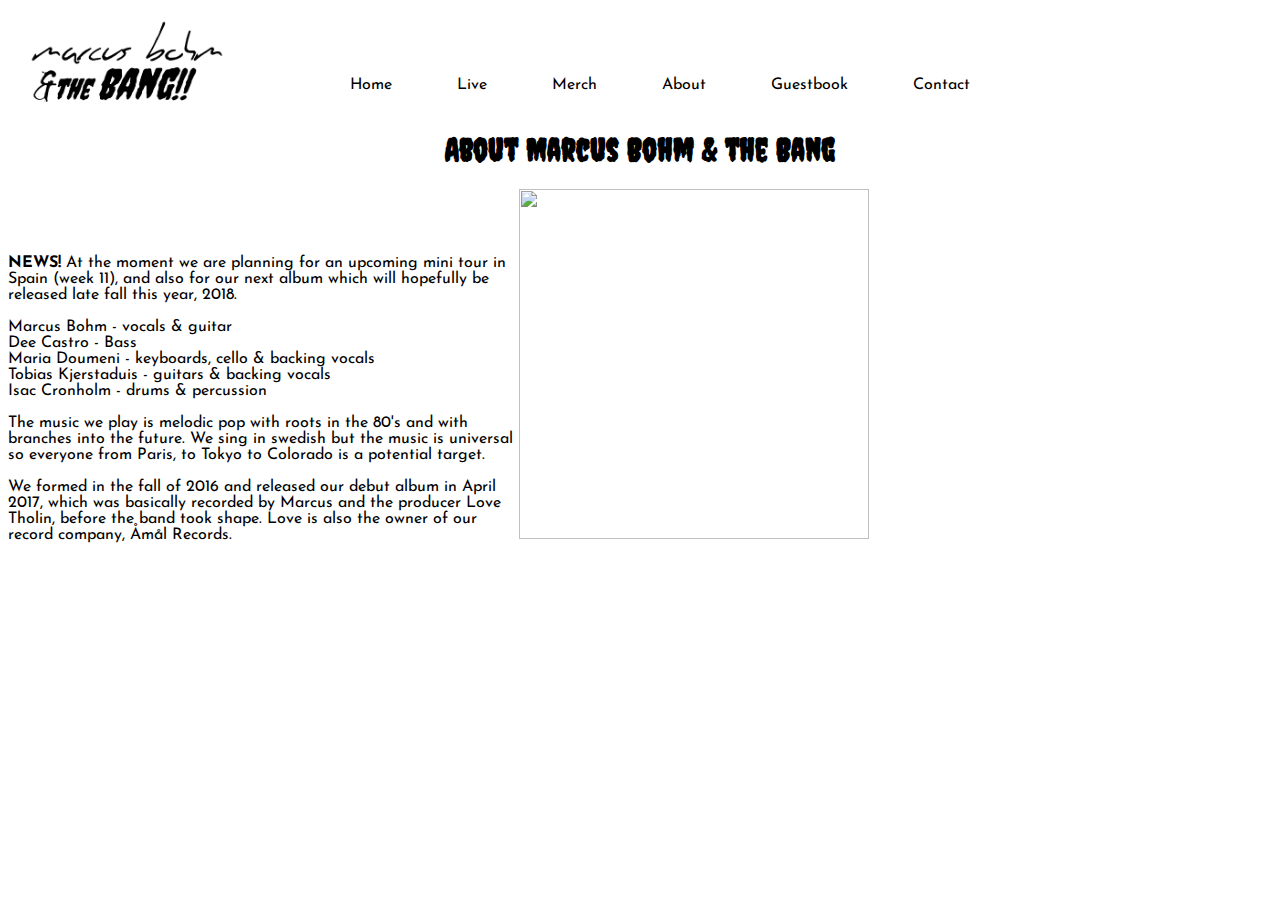
==== about.html @ 6e166c68 "pics" ====
<!DOCTYPE html>
<html lang="en">
  <head>
    <meta charset="utf-8">
		<meta name="viewport" content="width=device-width, initial-scale=1.0">
		<script type="text/javascript" src="https://code.jquery.com/jquery-1.7.1.min.js"></script>
		<script src="script.js" type="text/javascript"></script>
    <title>MB	&amp; the Bang</title>
		<link rel="stylesheet" href="https://cdnjs.cloudflare.com/ajax/libs/font-awesome/4.7.0/css/font-awesome.min.css">	
		<link rel="icon" type="image/png" href="favicon-32x32.png" sizes="32x32" />
		<link rel="stylesheet" type="text/css" href="style.css">
		<link rel="icon" type="image/png" href="favicon-16x16.png" sizes="16x16" />	
  </head>
	
  <body id="about">
		
		<div id="wrapper">
			<header>
				<a href="index.html"><img src="../Pics/banglogo4.jpg" style="width: 200px; height: 100px;"/></a>
			</header>

			<ul id="nav">
				<li><a href="index.html" class="home">Home</a></li>
				<li><a href="live.html" class="live">Live</a></li>
				<li><a href="merch.html" class="merch">Merch</a></li>
				<li><a href="about.html" class="about">About</a></li>
				<li><a href="guestbook.html" class="guestbook">Guestbook</a></li>
				<li><a href="contact.html" class="contact">Contact</a></li>
			</ul>
			</div>
			<h1>About Marcus Bohm &amp; the Bang</h1>
			<div id="aboutText">
			
			<p>
				<b>NEWS!</b> At the moment we are planning for an upcoming mini tour in Spain (week 11), and also for our next album
				which will hopefully be released late fall this year, 2018.<br><br>
				
				
				Marcus Bohm - vocals &amp; guitar<br>
				Dee Castro - Bass<br>
				Maria Doumeni - keyboards, cello &amp; backing vocals<br>
				Tobias Kjerstaduis - guitars &amp; backing vocals<br>
				Isac Cronholm - drums &amp; percussion<br><br>
				
				The music we play is melodic pop with roots in the 80's and with branches into the future. We sing in swedish
				but the music is universal so everyone from Paris, to Tokyo to Colorado is a potential target. <br><br>
				We formed in the fall of 2016 and released our debut album in April 2017, which was basically recorded by Marcus 
				and the producer Love Tholin, before the band took shape. Love is also the owner of our record company, Åmål Records. 
			</p>
			</div>
		
		<div id="aboutPic">
			<img src="Pics/Marcus%20B_GRUPP%20FINAL.jpg" style="width: 350px; height: 350px;">
		</div>
		
		<!--<iframe width="800" height="400" src="https://www.youtube.com/embed/hKPfiei_WXg?list=PLvR0nvXJVzLRa3yg3UnJJJrU6mE2USBjl" frameborder="0" allow="autoplay; encrypted-media" allowfullscreen></iframe>
		
		<iframe src="https://open.spotify.com/embed/artist/5SAvjJWb6wZNB3fXhRpN2u" width="300" height="380" frameborder="0" allowtransparency="true"></iframe>-->
		
		
  </body>
</html>
---- style.css ----
@import url('https://fonts.googleapis.com/css?family=Josefin+Sans');
@import url('https://fonts.googleapis.com/css?family=Creepster');


body {
	overflow: auto;
	font-family: "Josefin Sans";
}

#aboutText {
	text-align: left;
	justify-content: center;
	width: 40%;
	display: inline-block;
}

#aboutPic {
	display: inline-block;
	
}

#entryInput {
	height: 105px;
	width: 200px;
}


.albums {
  width: 15vw;
  height: 15vw;
	border: 2px solid red;
	margin-top: 50%;
	margin-left: 33%;
}

.comingsoon {
  width: 15vw;
  height: 15vw;
	border: 2px solid grey;
	margin-top: 50%;
	margin-right: 33%;
}

p {
	
}

#wrapper {
	margin: 0 auto;
	max-width: 100%;
	width: 98%;
	
}

header {
	min-height: 50px;
	padding: 5px;
	font-family: "Josefin Sans";
}

#nav {
	text-align: center;
	margin-top: -45px;
}
#nav li {
	display: inline;
}

#nav a {
	text-decoration: none; 
	padding:0 30px;
	color: black;
}

/*a:hover, .active {
	color: plum;
}*/

#nav a:active, #nav a:focus, #nav a:hover {
	color: #bd615e; 
}

#nav a.highlite {
	color: #bd615e;
}

.mySlides {
  top: 5;
  z-index: -1;
	opacity: 1;
}

.slidePics {
	width: 1350px;
	height: 740px;
	position: absolute;
	border-radius: 4px;
	padding: 40px 0;
	margin-left: 4%;
}

.centered {
	position: absolute;
	top: 50%;
	left: 50%;
	transform: translate(-50%, -50%);
	font-family: "Creepster";
	font-style: italic;
	color: plum;
	font-size: 45px;
}

#arrowDown {
  position: absolute;
  top: 120%;
  left: 50%;
	font-size: 24px;
}

h1 {
	margin-top: 3%;
	text-align: center;
	font-family: "Creepster"
}

iframe {
	margin-left: 40%;
}

table {
    width: 100%;
    text-align: center;
    display: inline-table;
    border-collapse: collapse;
    
}

table, th, td {
    border: 1px solid black;
   
}

td {
    padding: 10px;
}

th {
    height: 40px;
    background-color: #BD615E;
    font-size: 18px;
}
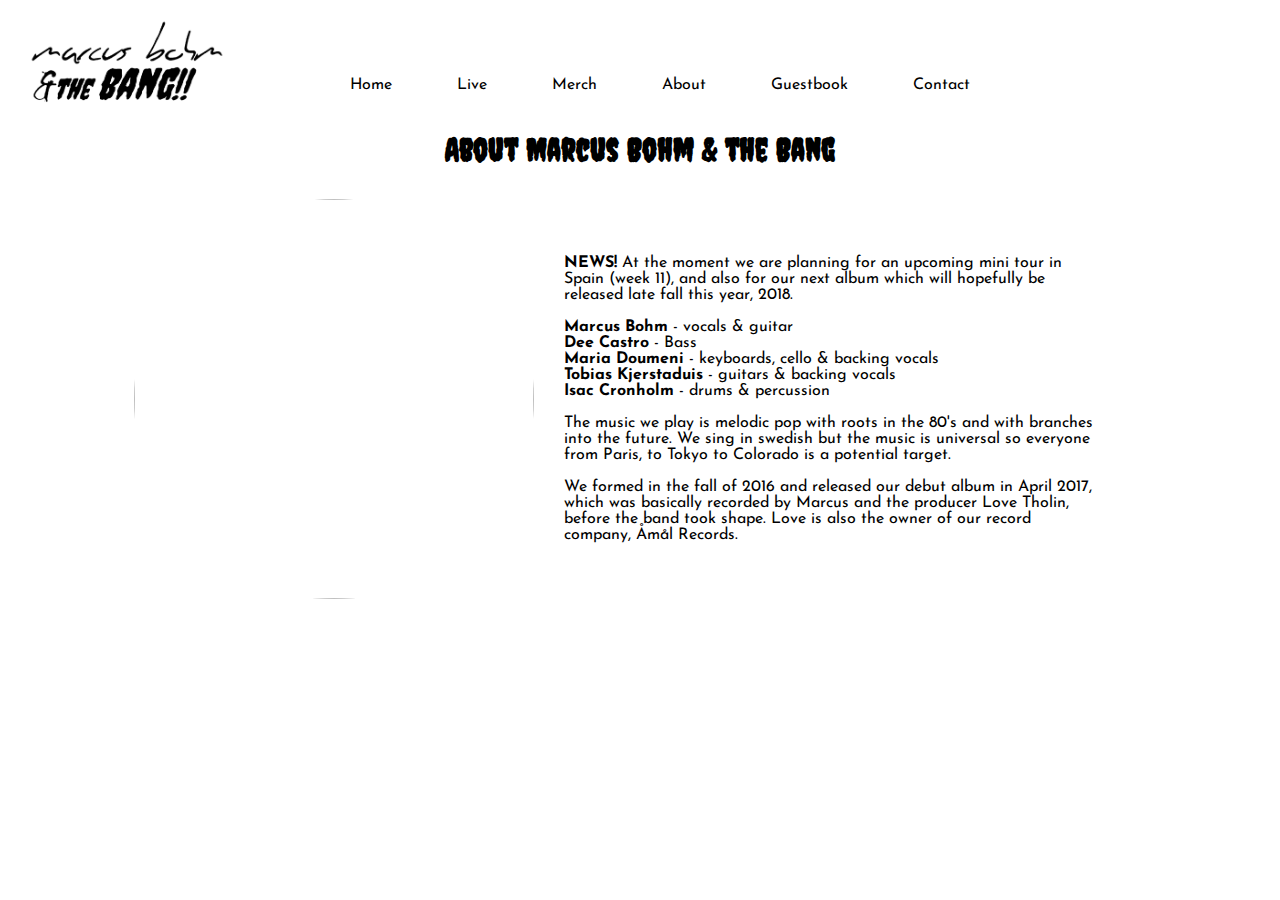
==== commit 0479ee02: "footer etc" ====
--- a/about.html
+++ b/about.html
@@ -16,7 +16,7 @@
 		
 		<div id="wrapper">
 			<header>
-				<a href="index.html"><img src="../Pics/banglogo4.jpg" style="width: 200px; height: 100px;"/></a>
+				<a href="index.html"><img src="Pics/banglogo4.jpg" style="width: 200px; height: 100px;"/></a>
 			</header>
 
 			<ul id="nav">
@@ -28,6 +28,7 @@
 				<li><a href="contact.html" class="contact">Contact</a></li>
 			</ul>
 			</div>
+
 			<h1>About Marcus Bohm &amp; the Bang</h1>
 			<div id="aboutText">
 			
@@ -36,11 +37,11 @@
 				which will hopefully be released late fall this year, 2018.<br><br>
 				
 				
-				Marcus Bohm - vocals &amp; guitar<br>
-				Dee Castro - Bass<br>
-				Maria Doumeni - keyboards, cello &amp; backing vocals<br>
-				Tobias Kjerstaduis - guitars &amp; backing vocals<br>
-				Isac Cronholm - drums &amp; percussion<br><br>
+				<b>Marcus Bohm</b> - vocals &amp; guitar<br>
+				<b>Dee Castro</b> - Bass<br>
+				<b>Maria Doumeni</b> - keyboards, cello &amp; backing vocals<br>
+				<b>Tobias Kjerstaduis</b> - guitars &amp; backing vocals<br>
+				<b>Isac Cronholm</b> - drums &amp; percussion<br><br>
 				
 				The music we play is melodic pop with roots in the 80's and with branches into the future. We sing in swedish
 				but the music is universal so everyone from Paris, to Tokyo to Colorado is a potential target. <br><br>
@@ -50,7 +51,7 @@
 			</div>
 		
 		<div id="aboutPic">
-			<img src="Pics/Marcus%20B_GRUPP%20FINAL.jpg" style="width: 350px; height: 350px;">
+			<img src="Pics/Marcus%20B_GRUPP%20FINAL.jpg" style="width: 400px; height: 400px; border-radius: 50%;">
 		</div>
 		
 		<!--<iframe width="800" height="400" src="https://www.youtube.com/embed/hKPfiei_WXg?list=PLvR0nvXJVzLRa3yg3UnJJJrU6mE2USBjl" frameborder="0" allow="autoplay; encrypted-media" allowfullscreen></iframe>
--- a/style.css
+++ b/style.css
@@ -4,18 +4,24 @@
 
 body {
 	overflow: auto;
-	font-family: "Josefin Sans";
+	font-family: "Josefin Sans";	
+	
 }
 
 #aboutText {
 	text-align: left;
 	justify-content: center;
-	width: 40%;
+	width: 42%;
 	display: inline-block;
+	margin-top: 50px;
 }
 
 #aboutPic {
-	display: inline-block;
+	display: block;
+	margin-left: 10%;
+	margin-right: 30px;
+	float: left;
+	margin-top: 10px;
 	
 }
 
@@ -148,4 +154,14 @@
     height: 40px;
     background-color: #BD615E;
     font-size: 18px;
+}
+
+.footer {
+   position: fixed;
+   left: 0;
+   bottom: 0;
+   width: 100%;
+   background-color: red;
+   color: white;
+   text-align: center;
 }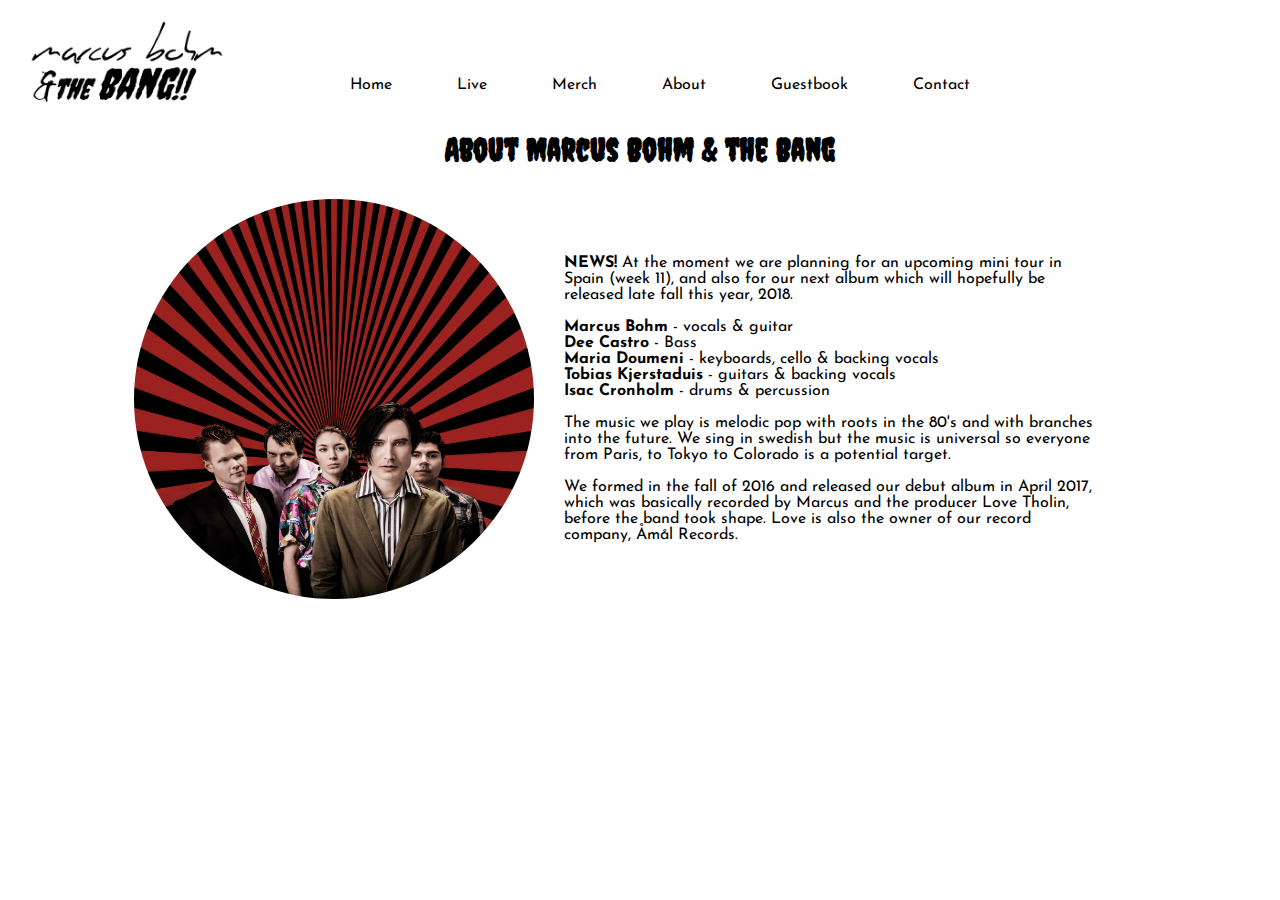
==== commit 0d94788d: "image sizes" ====
--- a/about.html
+++ b/about.html
@@ -51,7 +51,7 @@
 			</div>
 		
 		<div id="aboutPic">
-			<img src="Pics/Marcus%20B_GRUPP%20FINAL.jpg" style="width: 400px; height: 400px; border-radius: 50%;">
+			<img src="Pics/mindreMarcus%20B_GRUPP%20FINAL.jpg" style="width: 400px; height: 400px; border-radius: 50%;">
 		</div>
 		
 		<!--<iframe width="800" height="400" src="https://www.youtube.com/embed/hKPfiei_WXg?list=PLvR0nvXJVzLRa3yg3UnJJJrU6mE2USBjl" frameborder="0" allow="autoplay; encrypted-media" allowfullscreen></iframe>
--- a/style.css
+++ b/style.css
@@ -118,7 +118,7 @@
 
 #arrowDown {
   position: absolute;
-  top: 120%;
+  bottom: 120%;
   left: 50%;
 	font-size: 24px;
 }
@@ -157,11 +157,12 @@
 }
 
 .footer {
-   position: fixed;
-   left: 0;
-   bottom: 0;
-   width: 100%;
-   background-color: red;
-   color: white;
-   text-align: center;
+	margin-top: 100%;
+	left: 0;
+	bottom: 0;
+	width: 100%;
+	background-color: red;
+	color: white;
+	text-align: center;
+	padding: 10px;
 }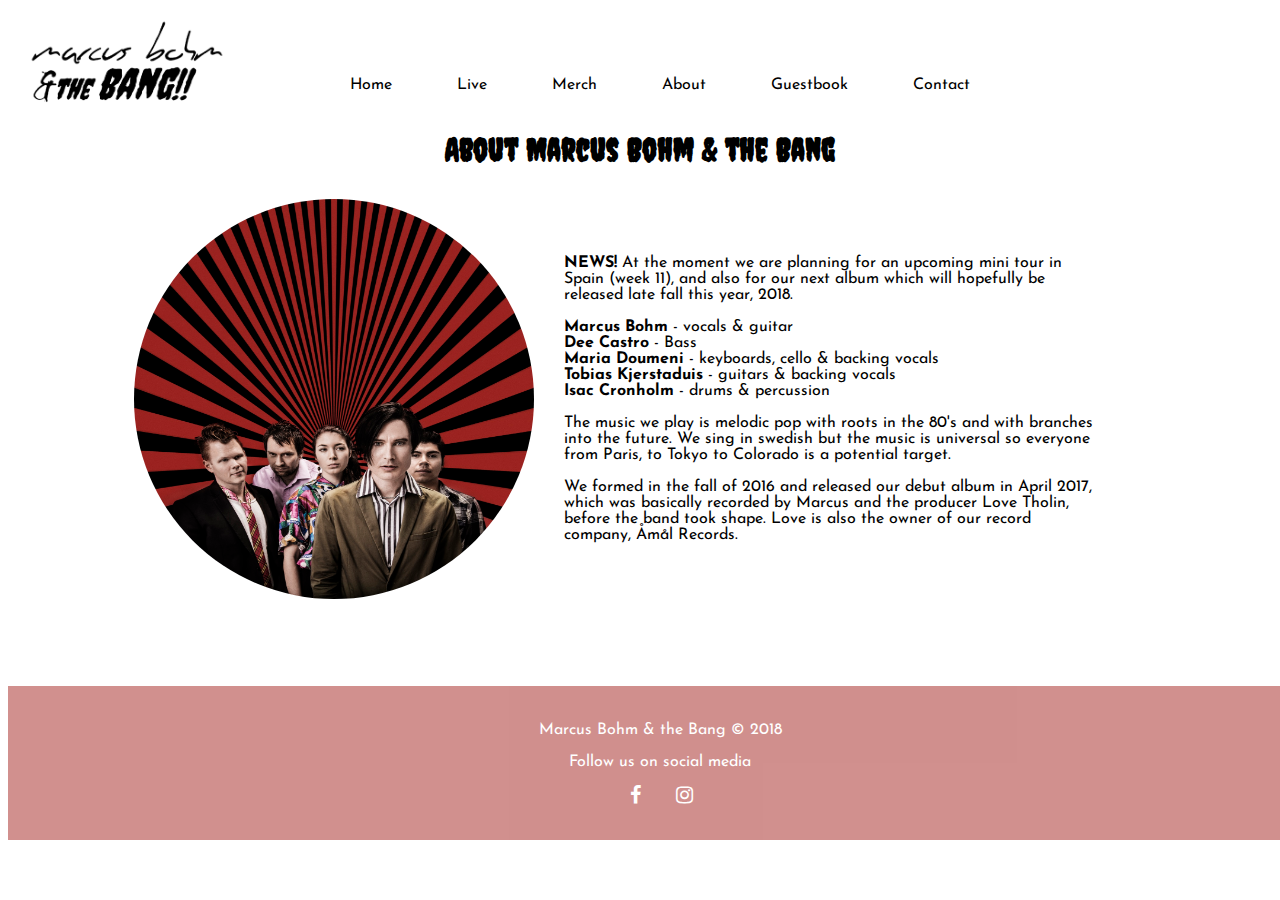
==== commit 553e5e97: "new stuff" ====
--- a/about.html
+++ b/about.html
@@ -54,9 +54,15 @@
 			<img src="Pics/mindreMarcus%20B_GRUPP%20FINAL.jpg" style="width: 400px; height: 400px; border-radius: 50%;">
 		</div>
 		
-		<!--<iframe width="800" height="400" src="https://www.youtube.com/embed/hKPfiei_WXg?list=PLvR0nvXJVzLRa3yg3UnJJJrU6mE2USBjl" frameborder="0" allow="autoplay; encrypted-media" allowfullscreen></iframe>
+		<!--<iframe width="800" height="400" src="https://www.youtube.com/embed/hKPfiei_WXg?list=PLvR0nvXJVzLRa3yg3UnJJJrU6mE2USBjl" frameborder="0" allow="autoplay; encrypted-media" allowfullscreen></iframe>-->
 		
-		<iframe src="https://open.spotify.com/embed/artist/5SAvjJWb6wZNB3fXhRpN2u" width="300" height="380" frameborder="0" allowtransparency="true"></iframe>-->
+				<div class="footer">
+  			<p>Marcus Bohm &amp; the Bang &copy; 2018</p>
+				Follow us on social media<br>
+			<a href="https://sv-se.facebook.com/mbandthebang/" class="fa fa-facebook"></a>
+			<a href="#" class="fa fa-instagram"></a>
+			
+		</div>
 		
 		
   </body>
--- a/style.css
+++ b/style.css
@@ -3,7 +3,8 @@
 
 
 body {
-	overflow: auto;
+	overflow-x: hidden;
+  overflow-y: scroll;
 	font-family: "Josefin Sans";	
 	
 }
@@ -31,7 +32,7 @@
 }
 
 
-.albums {
+/*.albums {
   width: 15vw;
   height: 15vw;
 	border: 2px solid red;
@@ -45,7 +46,7 @@
 	border: 2px solid grey;
 	margin-top: 50%;
 	margin-right: 33%;
-}
+}*/
 
 p {
 	
@@ -106,14 +107,22 @@
 }
 
 .centered {
+	text-decoration: none;
 	position: absolute;
-	top: 50%;
+	top: 125%;
 	left: 50%;
 	transform: translate(-50%, -50%);
 	font-family: "Creepster";
-	font-style: italic;
-	color: plum;
-	font-size: 45px;
+	font-size: 35px;
+}
+
+.amal {
+	text-decoration: none; 
+	color: #F07D19;
+}
+
+.amal:hover {
+	opacity: 0.5;
 }
 
 #arrowDown {
@@ -156,13 +165,31 @@
     font-size: 18px;
 }
 
+.fa {
+  padding: 10px;
+  font-size: 20px;
+  width: 20px;
+  text-align: center;
+  text-decoration: none;
+  margin: 5px 2px;
+}
+
+.fa:hover {
+    opacity: 0.7;
+}
+
+.fa-facebook, .fa-instagram {
+  color: white;
+}
+
 .footer {
-	margin-top: 100%;
+	margin-top: 10%;
 	left: 0;
 	bottom: 0;
 	width: 100%;
-	background-color: red;
+	background-color: #bd615e;
 	color: white;
 	text-align: center;
-	padding: 10px;
+	padding: 20px;
+	opacity: 0.7;
 }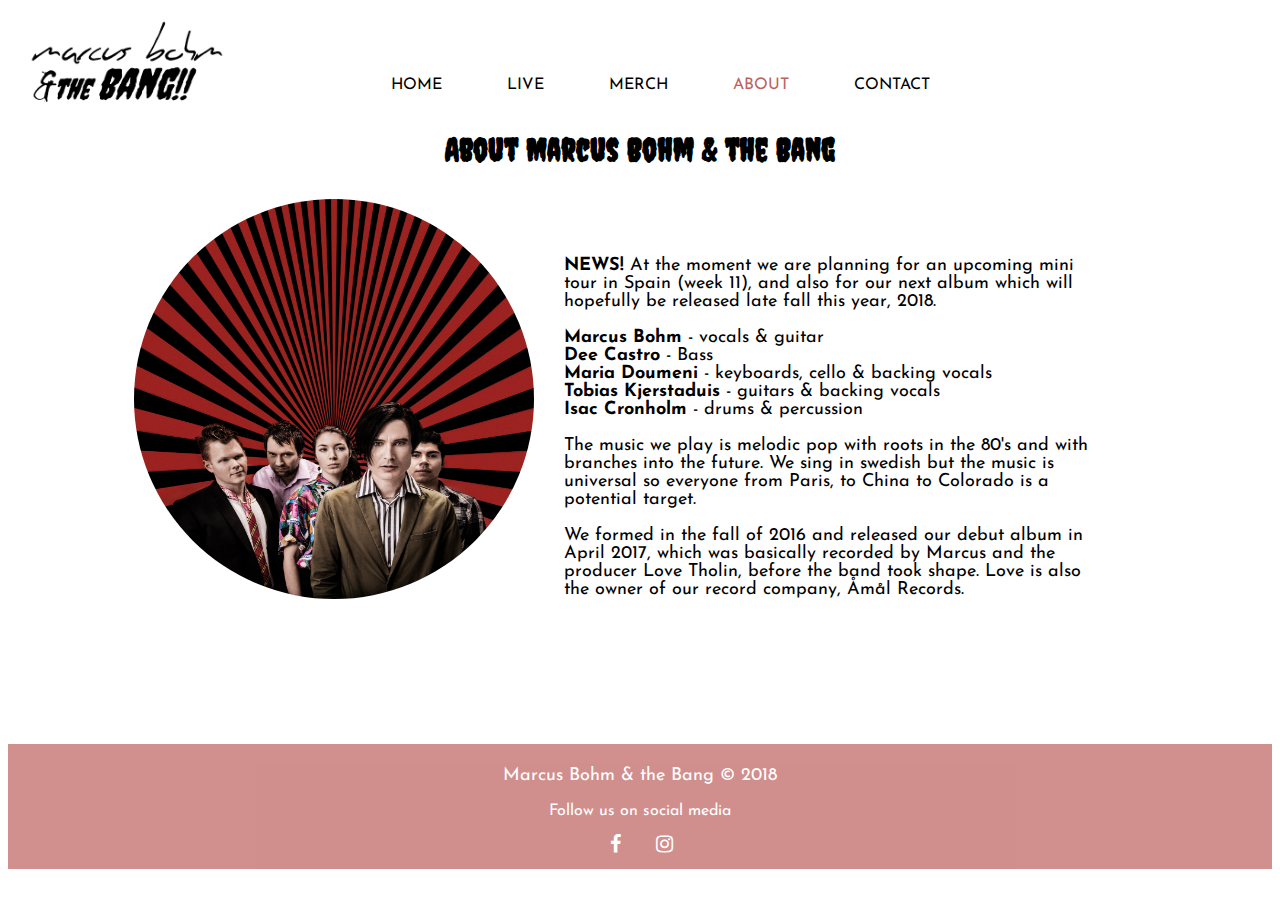
==== commit 520afcf6: "finishing up" ====
--- a/about.html
+++ b/about.html
@@ -23,8 +23,8 @@
 				<li><a href="index.html" class="home">Home</a></li>
 				<li><a href="live.html" class="live">Live</a></li>
 				<li><a href="merch.html" class="merch">Merch</a></li>
-				<li><a href="about.html" class="about">About</a></li>
-				<li><a href="guestbook.html" class="guestbook">Guestbook</a></li>
+				<li><a href="about.html" class="about" id="current">About</a></li>
+				<!--<li><a href="guestbook.html" class="guestbook">Guestbook</a></li>-->
 				<li><a href="contact.html" class="contact">Contact</a></li>
 			</ul>
 			</div>
@@ -44,7 +44,7 @@
 				<b>Isac Cronholm</b> - drums &amp; percussion<br><br>
 				
 				The music we play is melodic pop with roots in the 80's and with branches into the future. We sing in swedish
-				but the music is universal so everyone from Paris, to Tokyo to Colorado is a potential target. <br><br>
+				but the music is universal so everyone from Paris, to China to Colorado is a potential target. <br><br>
 				We formed in the fall of 2016 and released our debut album in April 2017, which was basically recorded by Marcus 
 				and the producer Love Tholin, before the band took shape. Love is also the owner of our record company, Åmål Records. 
 			</p>
--- a/style.css
+++ b/style.css
@@ -17,6 +17,14 @@
 	margin-top: 50px;
 }
 
+#contactText {
+	text-align: center;
+	justify-content: center;
+	width: 100%;
+	display: inline-block;
+	margin-top: 20px;
+}
+
 #aboutPic {
 	display: block;
 	margin-left: 10%;
@@ -25,6 +33,14 @@
 	margin-top: 10px;
 	
 }
+
+#contactPic {
+	display: block;
+	margin: auto;
+	background-color: #2C2D33;
+	
+}
+
 
 #entryInput {
 	height: 105px;
@@ -49,6 +65,7 @@
 }*/
 
 p {
+	font-size: 18px;
 	
 }
 
@@ -68,6 +85,7 @@
 #nav {
 	text-align: center;
 	margin-top: -45px;
+	text-transform: uppercase;
 }
 #nav li {
 	display: inline;
@@ -87,7 +105,7 @@
 	color: #bd615e; 
 }
 
-#nav a.highlite {
+#nav #current {
 	color: #bd615e;
 }
 
@@ -109,7 +127,7 @@
 .centered {
 	text-decoration: none;
 	position: absolute;
-	top: 125%;
+	top: 126%;
 	left: 50%;
 	transform: translate(-50%, -50%);
 	font-family: "Creepster";
@@ -184,12 +202,12 @@
 
 .footer {
 	margin-top: 10%;
+	padding-top: 5px;
+	bottom: 0;
 	left: 0;
-	bottom: 0;
 	width: 100%;
 	background-color: #bd615e;
 	color: white;
 	text-align: center;
-	padding: 20px;
 	opacity: 0.7;
 }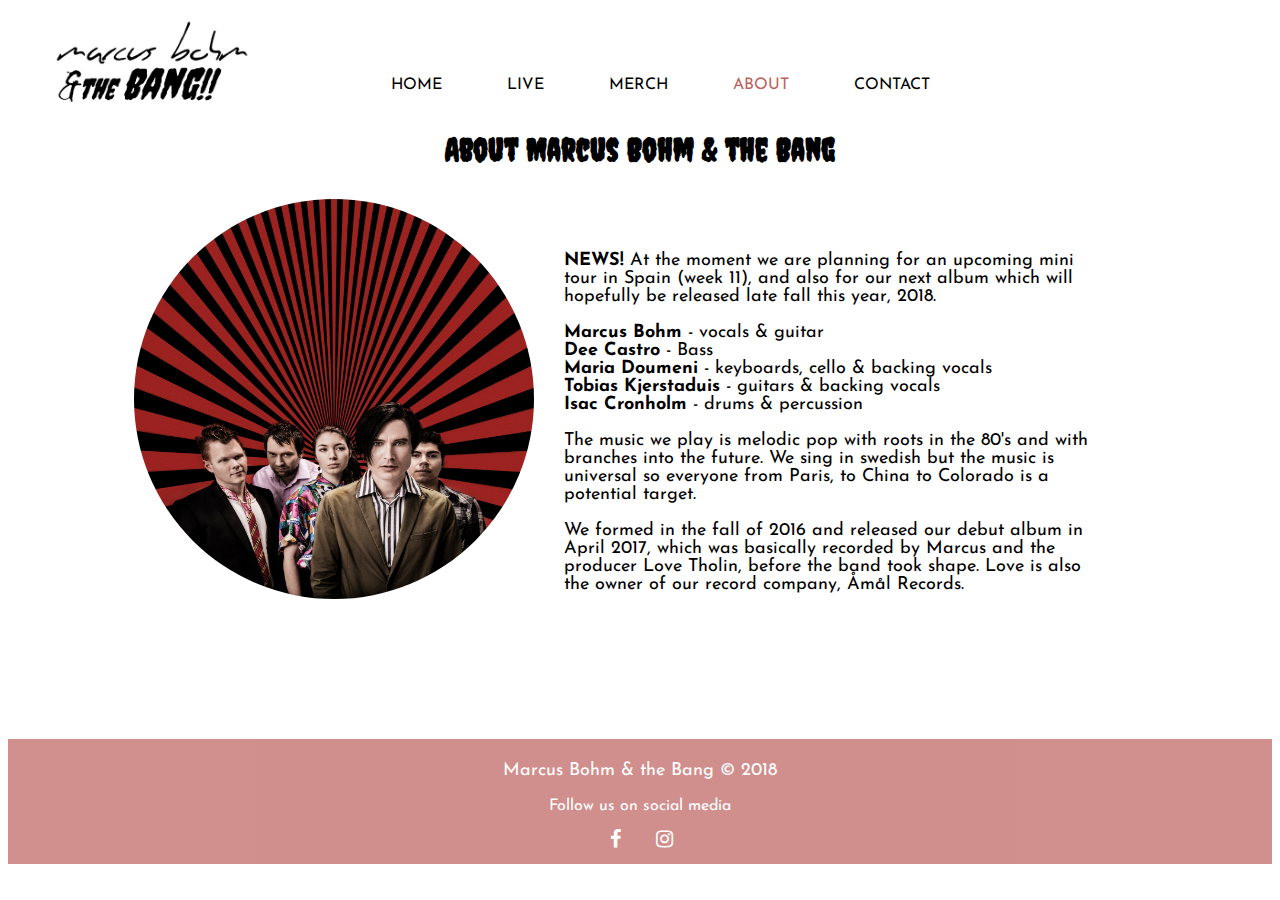
==== commit ad74d566: "adjustments" ====
--- a/about.html
+++ b/about.html
@@ -16,7 +16,7 @@
 		
 		<div id="wrapper">
 			<header>
-				<a href="index.html"><img src="Pics/banglogo4.jpg" style="width: 200px; height: 100px;"/></a>
+				<a href="index.html"><img src="Pics/banglogo4.jpg" class="logo" style="width: 200px; height: 100px;"/></a>
 			</header>
 
 			<ul id="nav">
@@ -56,12 +56,11 @@
 		
 		<!--<iframe width="800" height="400" src="https://www.youtube.com/embed/hKPfiei_WXg?list=PLvR0nvXJVzLRa3yg3UnJJJrU6mE2USBjl" frameborder="0" allow="autoplay; encrypted-media" allowfullscreen></iframe>-->
 		
-				<div class="footer">
+		<div class="footer">
   			<p>Marcus Bohm &amp; the Bang &copy; 2018</p>
 				Follow us on social media<br>
-			<a href="https://sv-se.facebook.com/mbandthebang/" class="fa fa-facebook"></a>
-			<a href="#" class="fa fa-instagram"></a>
-			
+			<a href="https://sv-se.facebook.com/mbandthebang/" class="fa fa-facebook" target="_blank"></a>
+			<a href="https://www.instagram.com/mbandthebang" class="fa fa-instagram" target="_blank"></a>
 		</div>
 		
 		
--- a/style.css
+++ b/style.css
@@ -14,7 +14,7 @@
 	justify-content: center;
 	width: 42%;
 	display: inline-block;
-	margin-top: 50px;
+	margin-top: 45px;
 }
 
 #contactText {
@@ -31,6 +31,7 @@
 	margin-right: 30px;
 	float: left;
 	margin-top: 10px;
+	max-width: 100%;
 	
 }
 
@@ -41,29 +42,6 @@
 	
 }
 
-
-#entryInput {
-	height: 105px;
-	width: 200px;
-}
-
-
-/*.albums {
-  width: 15vw;
-  height: 15vw;
-	border: 2px solid red;
-	margin-top: 50%;
-	margin-left: 33%;
-}
-
-.comingsoon {
-  width: 15vw;
-  height: 15vw;
-	border: 2px solid grey;
-	margin-top: 50%;
-	margin-right: 33%;
-}*/
-
 p {
 	font-size: 18px;
 	
@@ -72,8 +50,11 @@
 #wrapper {
 	margin: 0 auto;
 	max-width: 100%;
-	width: 98%;
 	
+}
+
+.logo {
+	margin-left: 3%;
 }
 
 header {
@@ -97,9 +78,6 @@
 	color: black;
 }
 
-/*a:hover, .active {
-	color: plum;
-}*/
 
 #nav a:active, #nav a:focus, #nav a:hover {
 	color: #bd615e; 
@@ -117,17 +95,18 @@
 
 .slidePics {
 	width: 1350px;
-	height: 740px;
+	height: 840px;
 	position: absolute;
 	border-radius: 4px;
 	padding: 40px 0;
-	margin-left: 4%;
+	margin-left: 6%;
+	max-width: 100%;
 }
 
 .centered {
 	text-decoration: none;
 	position: absolute;
-	top: 126%;
+	top: 136%;
 	left: 50%;
 	transform: translate(-50%, -50%);
 	font-family: "Creepster";
@@ -137,17 +116,11 @@
 .amal {
 	text-decoration: none; 
 	color: #F07D19;
+	max-width: 100%;
 }
 
 .amal:hover {
 	opacity: 0.5;
-}
-
-#arrowDown {
-  position: absolute;
-  bottom: 120%;
-  left: 50%;
-	font-size: 24px;
 }
 
 h1 {
@@ -158,6 +131,7 @@
 
 iframe {
 	margin-left: 40%;
+	
 }
 
 table {
@@ -210,4 +184,8 @@
 	color: white;
 	text-align: center;
 	opacity: 0.7;
+}
+
+.mailto:hover {
+	opacity: 0.5;
 }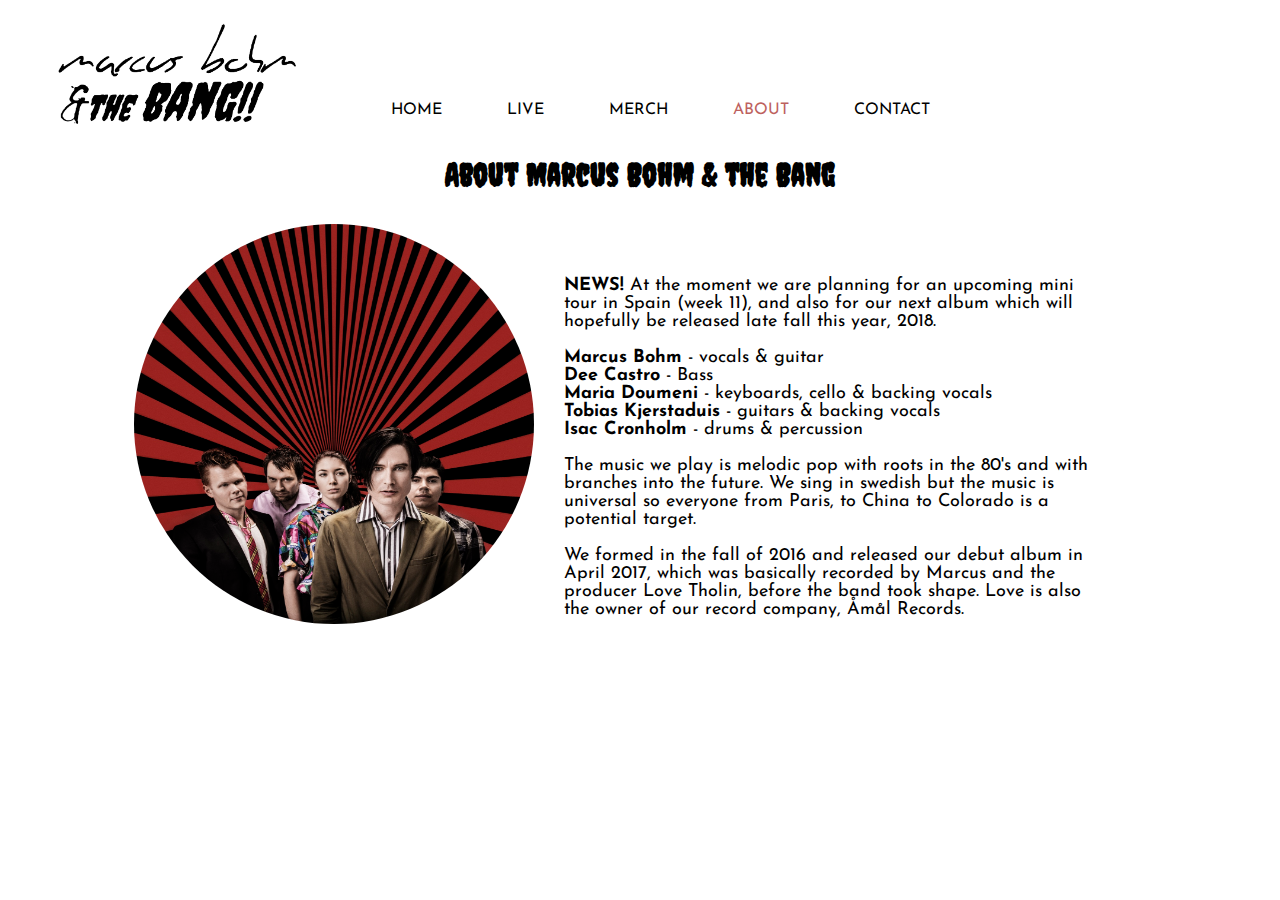
==== commit 9d1f3386: "logo size" ====
--- a/about.html
+++ b/about.html
@@ -16,7 +16,7 @@
 		
 		<div id="wrapper">
 			<header>
-				<a href="index.html"><img src="Pics/banglogo4.jpg" class="logo" style="width: 200px; height: 100px;"/></a>
+				<a href="index.html"><img src="Pics/banglogo4.jpg" class="logo" style="width: 250px; height: 125px;"/></a>
 			</header>
 
 			<ul id="nav">
@@ -56,12 +56,12 @@
 		
 		<!--<iframe width="800" height="400" src="https://www.youtube.com/embed/hKPfiei_WXg?list=PLvR0nvXJVzLRa3yg3UnJJJrU6mE2USBjl" frameborder="0" allow="autoplay; encrypted-media" allowfullscreen></iframe>-->
 		
-		<div class="footer">
+		<!--<div class="footer">
   			<p>Marcus Bohm &amp; the Bang &copy; 2018</p>
 				Follow us on social media<br>
 			<a href="https://sv-se.facebook.com/mbandthebang/" class="fa fa-facebook" target="_blank"></a>
 			<a href="https://www.instagram.com/mbandthebang" class="fa fa-instagram" target="_blank"></a>
-		</div>
+		</div>-->
 		
 		
   </body>
